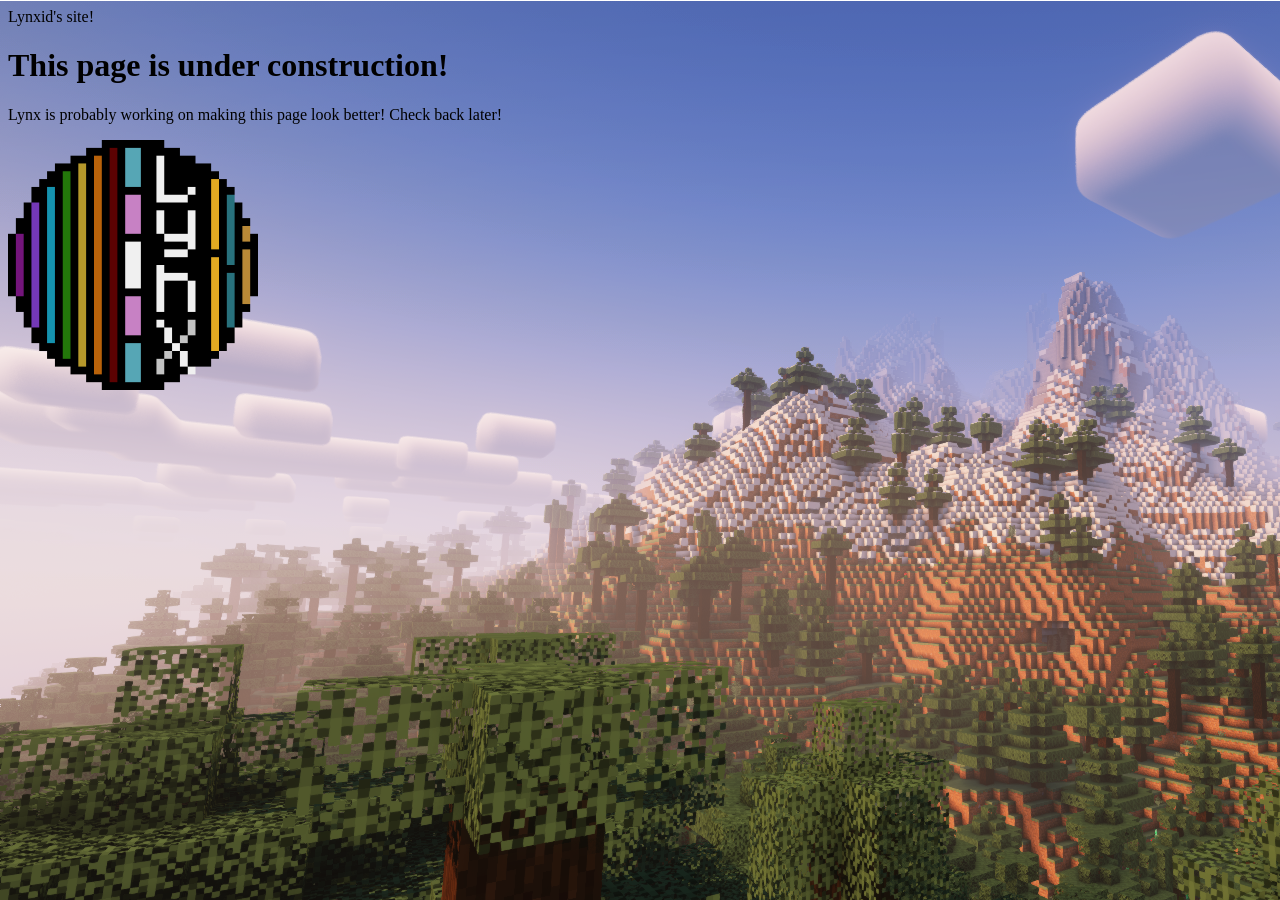
==== index.html @ d7e4646b "hehe" ====
<html>
<head>
    <meta charset="UTF-8">
    <meta name="viewport" content="width=device-width, initial-scale=1.0">
    <title>The web site of lynxid</title>
    <link href="/style.css" rel="stylesheet" type="text/css" media="all">
</head>
    <body>
        <header>Lynxid's site!</header>

        <h1>This page is under construction!</h1>

        <p>Lynx is probably working on making this page look better! Check back later!</p>

        <img src="/LynxSide512by512.png" width="250px" alt="A circle with designs that say Lynx">

    </body>
</html>
---- style.css ----
body {
  background-image: url("Mountain1.png");
  color: black;
  font-family: Verdana;
}
header{
    background-color: rgb(56,74.54);
}
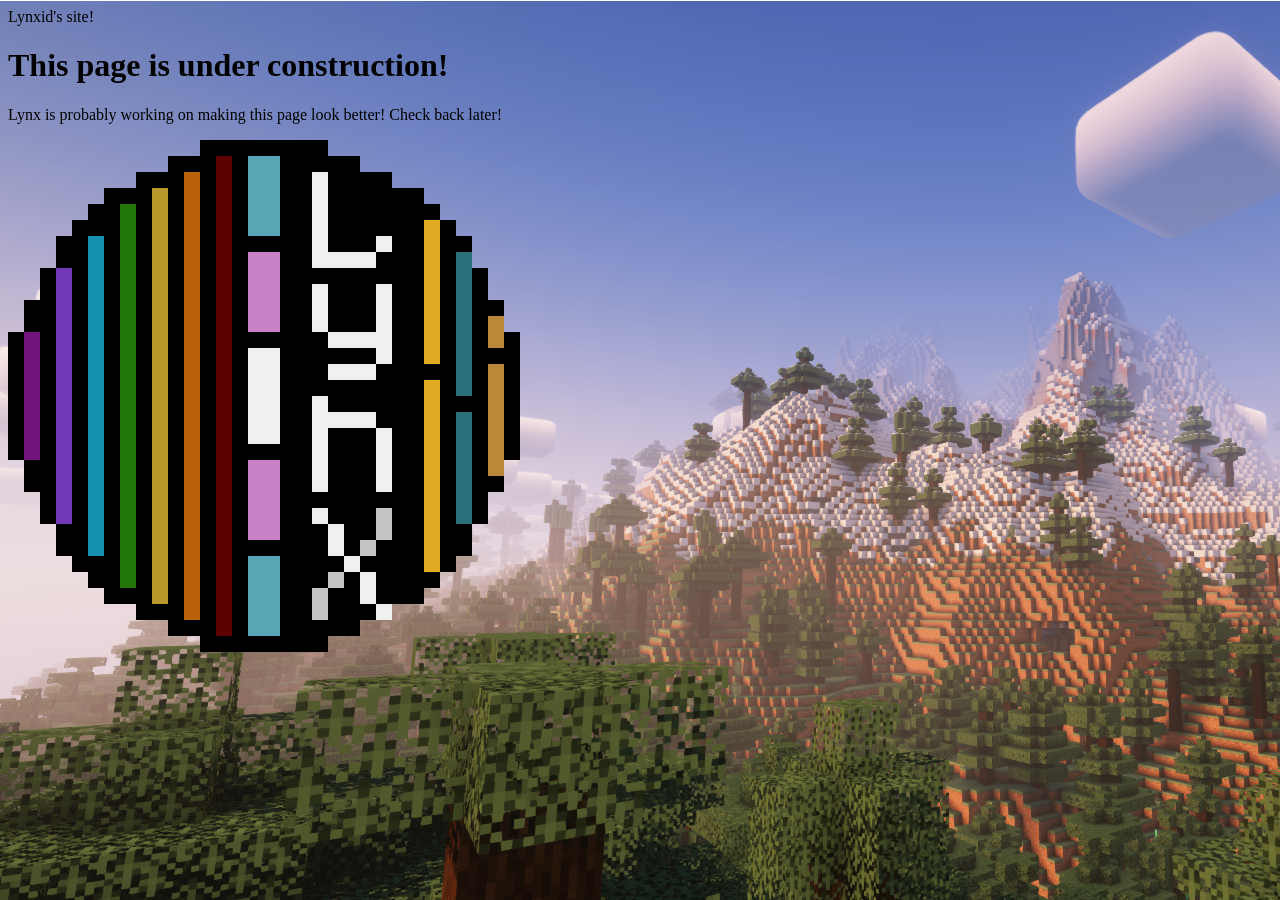
==== commit dd419506: "hehe" ====
--- a/index.html
+++ b/index.html
@@ -12,7 +12,7 @@
 
         <p>Lynx is probably working on making this page look better! Check back later!</p>
 
-        <img src="/LynxSide512by512.png" width="250px" alt="A circle with designs that say Lynx">
+        <img src="/LynxSide512by512.png" width="512" alt="A circle with designs that say Lynx">
 
     </body>
 </html>
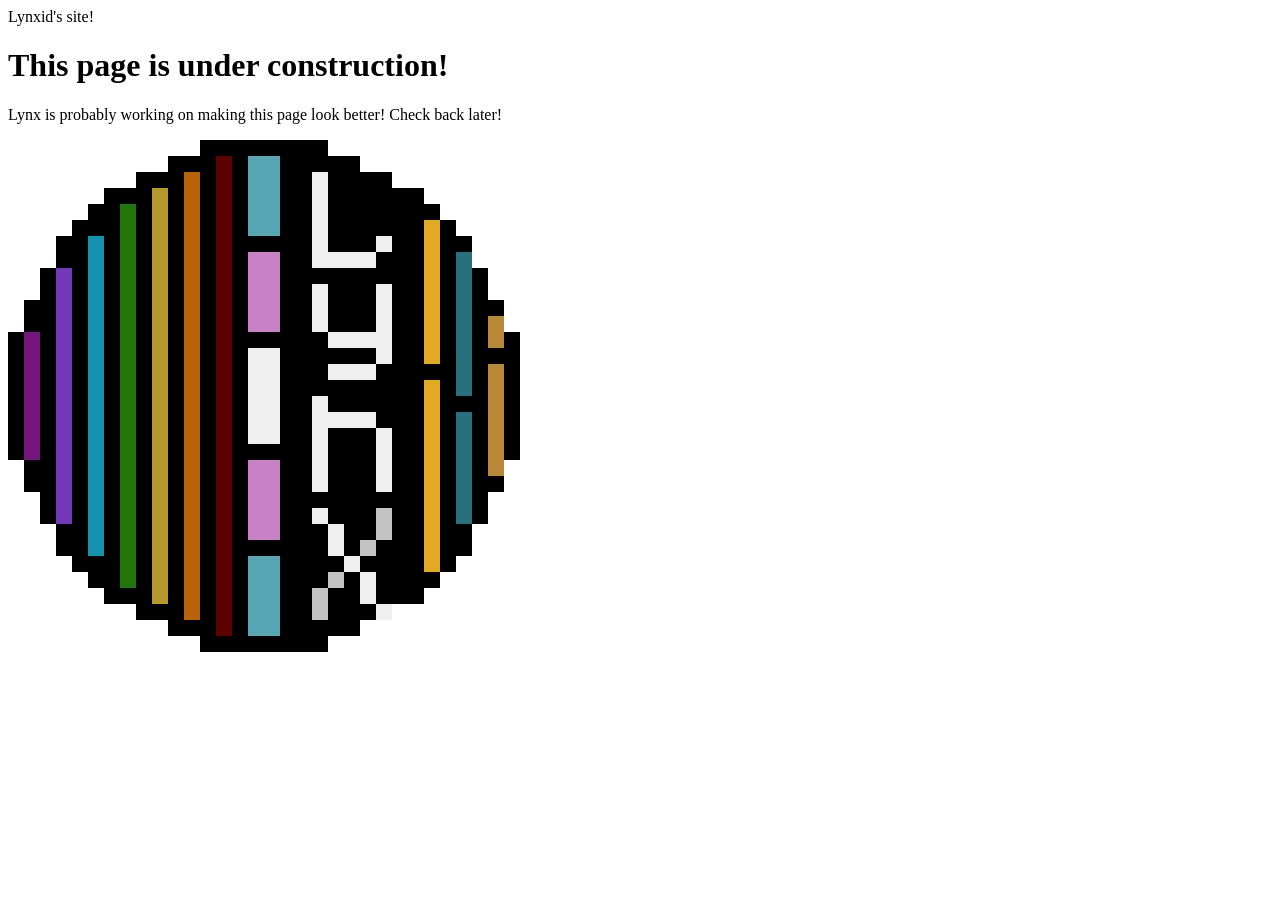
==== commit 80095696: "aaaaaaaaaaaa" ====
--- a/index.html
+++ b/index.html
@@ -3,7 +3,7 @@
     <meta charset="UTF-8">
     <meta name="viewport" content="width=device-width, initial-scale=1.0">
     <title>The web site of lynxid</title>
-    <link href="/style.css" rel="stylesheet" type="text/css" media="all">
+    <link href="style.css" rel="stylesheet" type="text/css" media="all">
 </head>
     <body>
         <header>Lynxid's site!</header>
@@ -12,7 +12,7 @@
 
         <p>Lynx is probably working on making this page look better! Check back later!</p>
 
-        <img src="/LynxSide512by512.png" width="512" alt="A circle with designs that say Lynx">
+        <img src="LynxSide512by512.png" width="512" alt="A circle with designs that say Lynx">
 
     </body>
 </html>
--- a/style.css
+++ b/style.css
@@ -1,5 +1,5 @@
 body {
-  background-image: url("Mountain1.png");
+  background-image: url("https://github.com/Lynxidd/Lynx/blob/website/Mountain1.png");
   color: black;
   font-family: Verdana;
 }
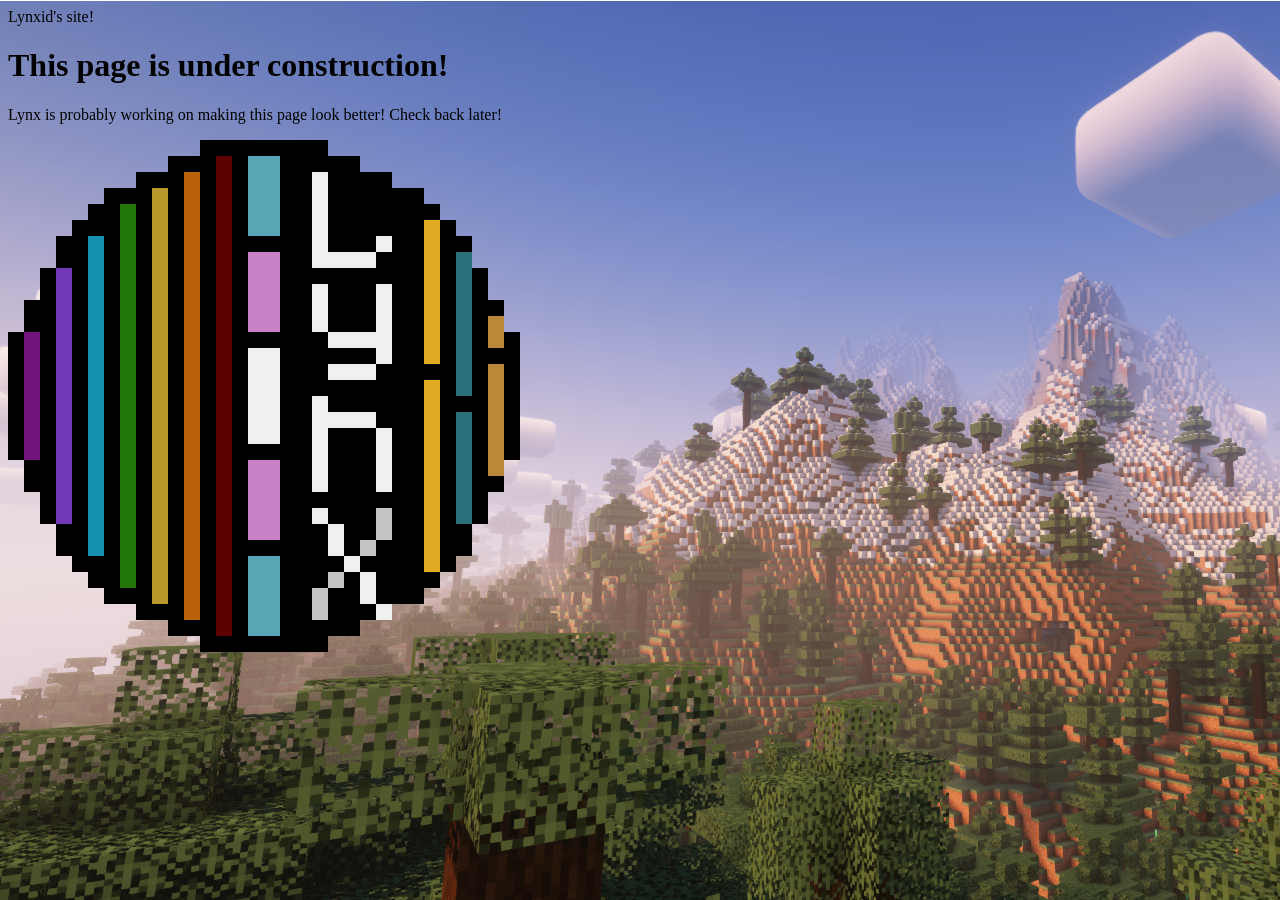
==== commit 0701d0bd: "I WILL DO SACRFICE IF YOU ASK ME PLASE JUST WORK" ====
--- a/index.html
+++ b/index.html
@@ -12,7 +12,7 @@
 
         <p>Lynx is probably working on making this page look better! Check back later!</p>
 
-        <img src="LynxSide512by512.png" width="512" alt="A circle with designs that say Lynx">
+        <img src="assets/LynxSide512by512.png" width="512" alt="A circle with designs that say Lynx">
 
     </body>
 </html>
--- a/style.css
+++ b/style.css
@@ -1,5 +1,5 @@
 body {
-  background-image: url("https://github.com/Lynxidd/Lynx/blob/website/Mountain1.png");
+  background-image: url('assets/Mountain1.png');
   color: black;
   font-family: Verdana;
 }
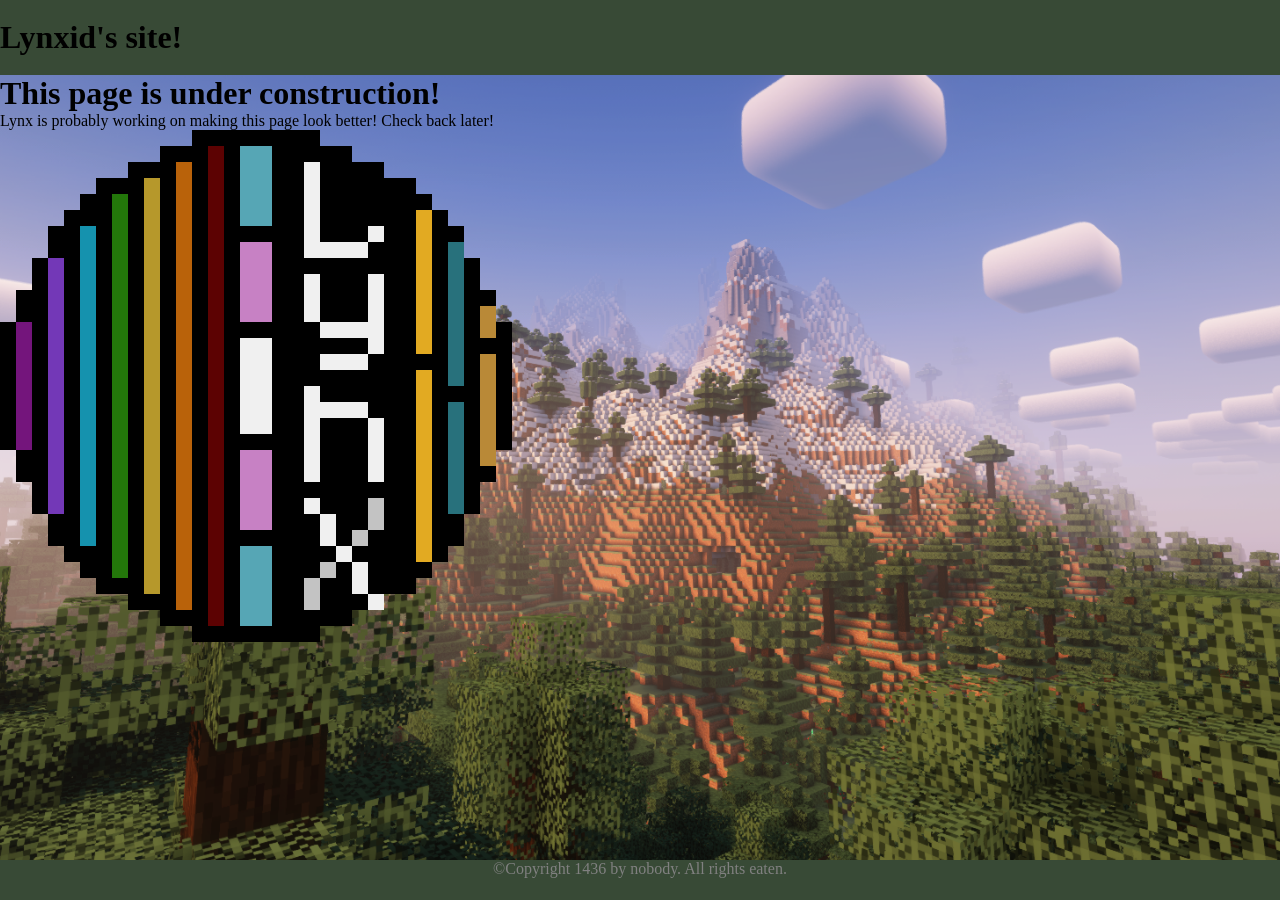
==== commit 2fd30c30: "oops" ====
--- a/index.html
+++ b/index.html
@@ -6,13 +6,22 @@
     <link href="style.css" rel="stylesheet" type="text/css" media="all">
 </head>
     <body>
-        <header>Lynxid's site!</header>
+        <div id="page-container">
+            <div id="content-wrap">
+                <header>
+                    <h1>Lynxid's site!</h1>
+                </header>
 
-        <h1>This page is under construction!</h1>
+                    <h1>This page is under construction!</h1>
 
-        <p>Lynx is probably working on making this page look better! Check back later!</p>
+                    <p>Lynx is probably working on making this page look better! Check back later!</p>
 
-        <img src="assets/LynxSide512by512.png" width="512" alt="A circle with designs that say Lynx">
+                    <img src="assets/LynxSide512by512.png" width="512" alt="A circle with designs that say Lynx">
 
+                <footer>
+                    <p id="footer">©Copyright 1436 by nobody. All rights eaten.</p>
+                </footer>
+            </div>
+        </div>
     </body>
 </html>
--- a/style.css
+++ b/style.css
@@ -1,8 +1,39 @@
+* {
+    padding:0;
+    margin:0;
+}
+#page-container {
+  position: relative;
+  min-height: 100vh;
+}
+
+#content-wrap {
+  padding-bottom: 2.5rem;    /* Footer height */
+}
 body {
-  background-image: url('assets/Mountain1.png');
+  background-image: url('../assets/Mountain1.png');
+  background-size: cover;
+  background-repeat: no-repeat;
+  background-attachment: fixed;
+  background-position: center top;
   color: black;
   font-family: Verdana;
 }
 header{
-    background-color: rgb(56,74.54);
+    background-color: rgb(56,74,54);
+    line-height: 75px;
+    color: black;
+    font-family: Verdana;
+}
+footer{
+    background-color: rgb(56,74,54);
+    position: absolute;
+    bottom: 0;
+    width: 100%;
+    height: 2.5rem;            /* Footer height */
+}
+#footer{
+    color: grey;
+    text-align: center;
+
 }
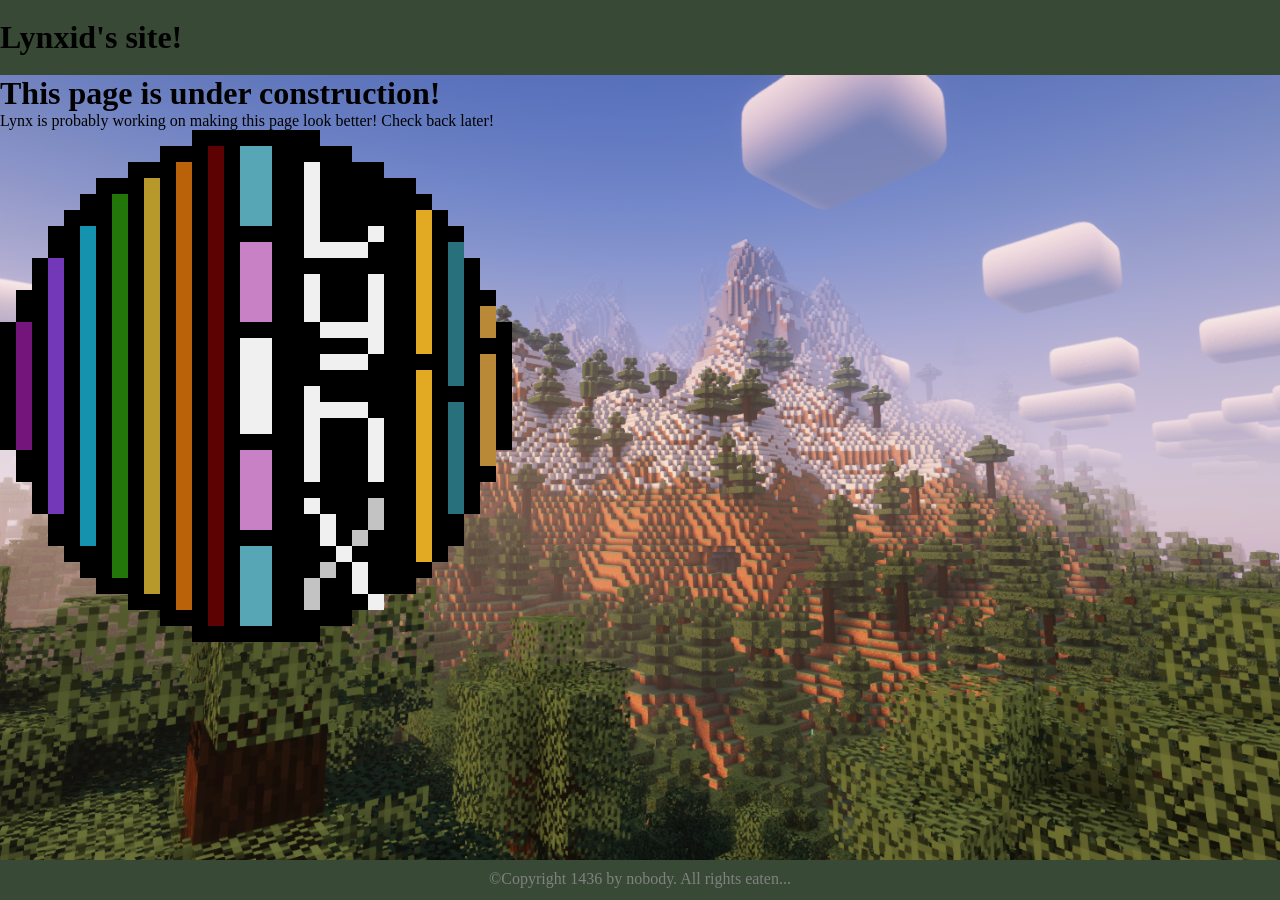
==== commit a45b59e0: "oops" ====
--- a/index.html
+++ b/index.html
@@ -19,7 +19,7 @@
                     <img src="assets/LynxSide512by512.png" width="512" alt="A circle with designs that say Lynx">
 
                 <footer>
-                    <p id="footer">©Copyright 1436 by nobody. All rights eaten.</p>
+                    <p id="footer">©Copyright 1436 by nobody. All rights eaten...</p>
                 </footer>
             </div>
         </div>
--- a/style.css
+++ b/style.css
@@ -11,7 +11,7 @@
   padding-bottom: 2.5rem;    /* Footer height */
 }
 body {
-  background-image: url('../assets/Mountain1.png');
+  background-image: url("./assets/Mountain1.png");
   background-size: cover;
   background-repeat: no-repeat;
   background-attachment: fixed;
@@ -35,5 +35,5 @@
 #footer{
     color: grey;
     text-align: center;
-
+    margin: 10px;
 }
